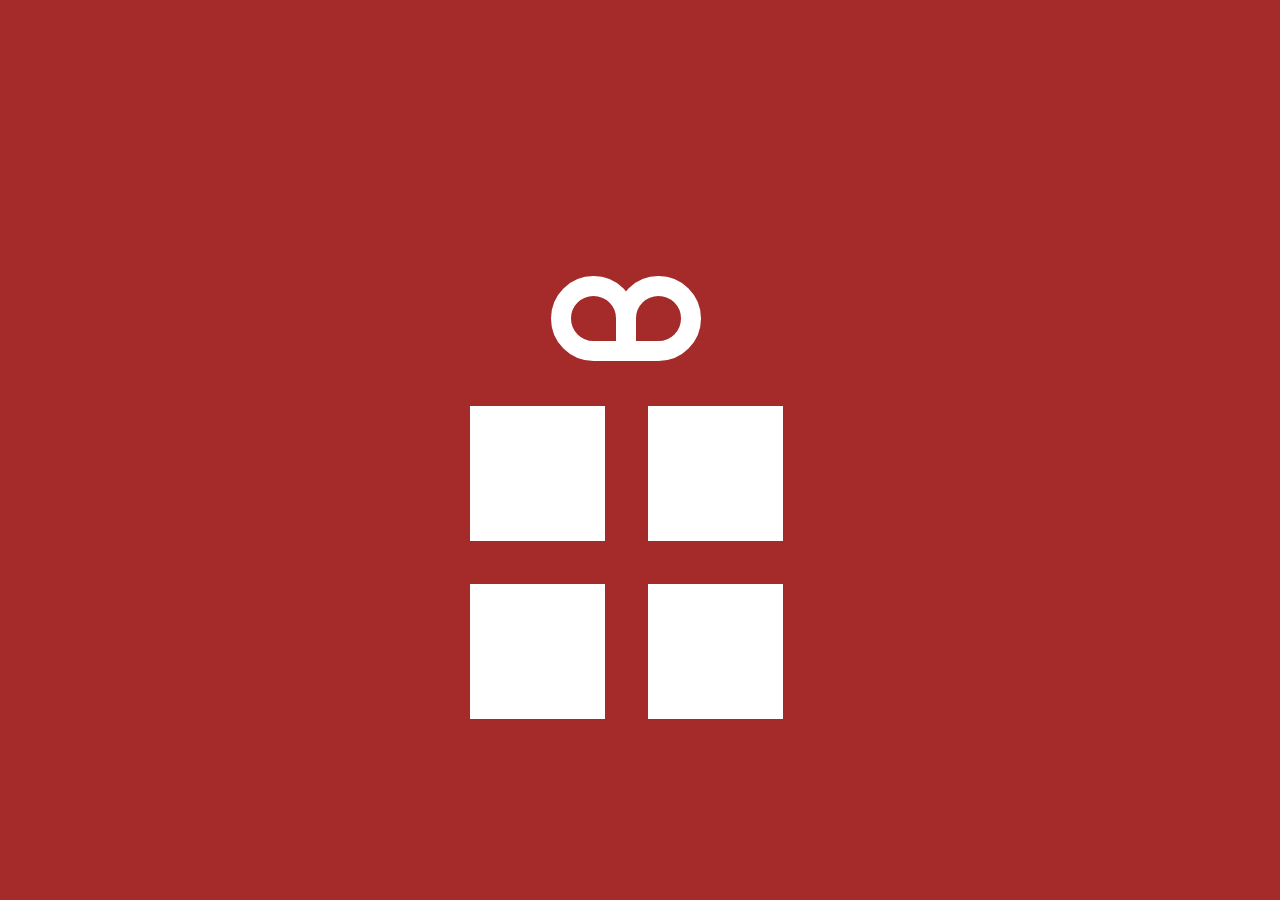
==== presente/index.html @ 3cdafe35 "Finalizado primeiro projeto" ====
<!DOCTYPE html>
<html lang="pt-br">
  <head>
    <meta charset="UTF-8" />
    <link rel="stylesheet" href="./reset.css" />
    <link rel="stylesheet" href="./style.css" />
    <title>Document</title>
  </head>
  <body>
    <div class="container">
      <div class="envolve-presente">
        <div class="laco laco-left"></div>
        <div class="laco laco-right"></div>
        <div class="white-square top-left"></div>
        <div class="white-square top-right"></div>
        <div class="white-square botton-left"></div>
        <div class="white-square botton-right"></div>
      </div>
    </div>
  </body>
</html>
---- presente/style.css ----
.container {
  width: 100%;
  height: 100vh; 
  background: brown;
  display: flex;
  align-items: center;
}

.envolve-presente {
  width: 90vh;
  height: 80vh; 
  background: brown;
  margin: auto;
  display: flex;
  position: relative;
}

.white-square {
  background-color: white;
  width: 15vh;
  height: 15vh;
  position: absolute;
}

.top-left {
  margin :39% 0 0 29%;
}

.top-right {
  margin :39% 0 0 51%;
}

.botton-left {
  margin :61% 0 0 29%;
}

.botton-right {
  margin :61% 0 0 51%;
} 

.laco-right {
  margin: 23% 0 0 39%;
  border-radius: 100% 100% 0 100%;
  border: 20px solid white;
}

.laco {
  background-color: brown;
  width: 5vh;
  height: 5vh;
  position: absolute;
}

.laco-left {
  margin: 23% 0 0 47%;
  border-radius: 100% 100% 100% 0;
  border: 20px solid white;
}
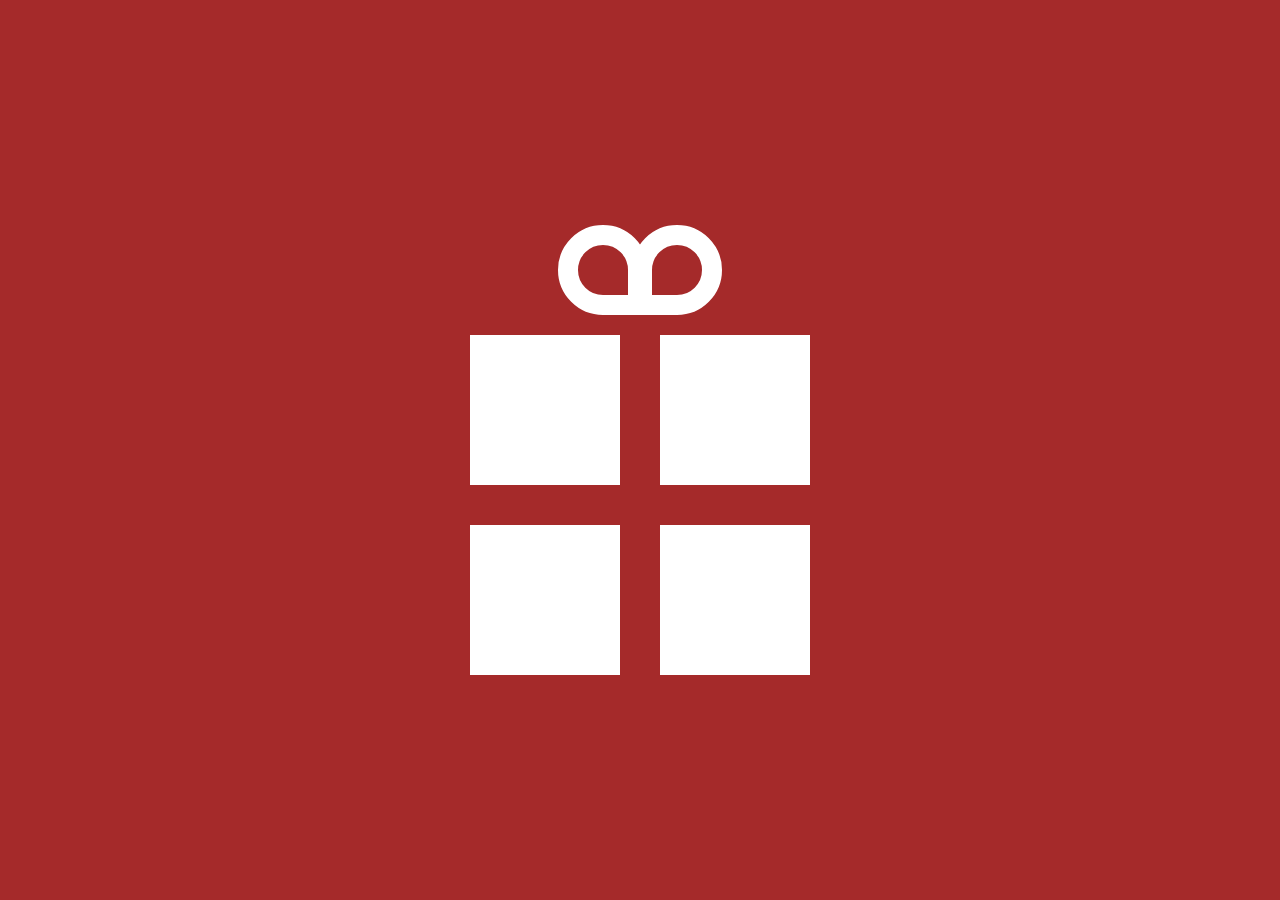
==== commit d086b51e: "fix: improving code" ====
--- a/presente/index.html
+++ b/presente/index.html
@@ -7,14 +7,16 @@
     <title>Document</title>
   </head>
   <body>
-    <div class="container">
-      <div class="envolve-presente">
-        <div class="laco laco-left"></div>
-        <div class="laco laco-right"></div>
-        <div class="white-square top-left"></div>
-        <div class="white-square top-right"></div>
-        <div class="white-square botton-left"></div>
-        <div class="white-square botton-right"></div>
+    <div class="wrapper">
+      <div style="display: flex;">
+        <div class="upper" style="border-bottom-right-radius: 0"></div>
+        <div class="upper" style="border-bottom-left-radius: 0; margin-left: -16px;"></div>
+      </div>
+      <div class="wrapper-white-box">
+        <div class="white-box"></div>
+        <div class="white-box"></div>
+        <div class="white-box"></div>
+        <div class="white-box"></div>
       </div>
     </div>
   </body>
--- a/presente/style.css
+++ b/presente/style.css
@@ -1,58 +1,35 @@
-.container {
+body {
+  display: flex;
+  justify-content: center;
+  align-items: center;
+  height: 100vh;
+  background-color: brown;
   width: 100%;
-  height: 100vh; 
-  background: brown;
-  display: flex;
-  align-items: center;
 }
 
-.envolve-presente {
-  width: 90vh;
-  height: 80vh; 
-  background: brown;
-  margin: auto;
-  display: flex;
-  position: relative;
+.upper {
+  border: 20px solid white;
+  height: 50px;
+  width: 50px;
+  border-radius: 50%;
 }
 
-.white-square {
-  background-color: white;
-  width: 15vh;
-  height: 15vh;
-  position: absolute;
+.wrapper {
+  display: flex;
+  flex-direction: column;
+  justify-content: center;
+  align-items: center;
+  gap: 20px;
 }
 
-.top-left {
-  margin :39% 0 0 29%;
+.wrapper-white-box {
+  display: grid;
+  grid-template-columns: 1fr 1fr;
+  gap: 40px;
 }
 
-.top-right {
-  margin :39% 0 0 51%;
+.white-box {
+  background-color: white;
+  width: 150px;
+  height: 150px;
 }
-
-.botton-left {
-  margin :61% 0 0 29%;
-}
-
-.botton-right {
-  margin :61% 0 0 51%;
-} 
-
-.laco-right {
-  margin: 23% 0 0 39%;
-  border-radius: 100% 100% 0 100%;
-  border: 20px solid white;
-}
-
-.laco {
-  background-color: brown;
-  width: 5vh;
-  height: 5vh;
-  position: absolute;
-}
-
-.laco-left {
-  margin: 23% 0 0 47%;
-  border-radius: 100% 100% 100% 0;
-  border: 20px solid white;
-}